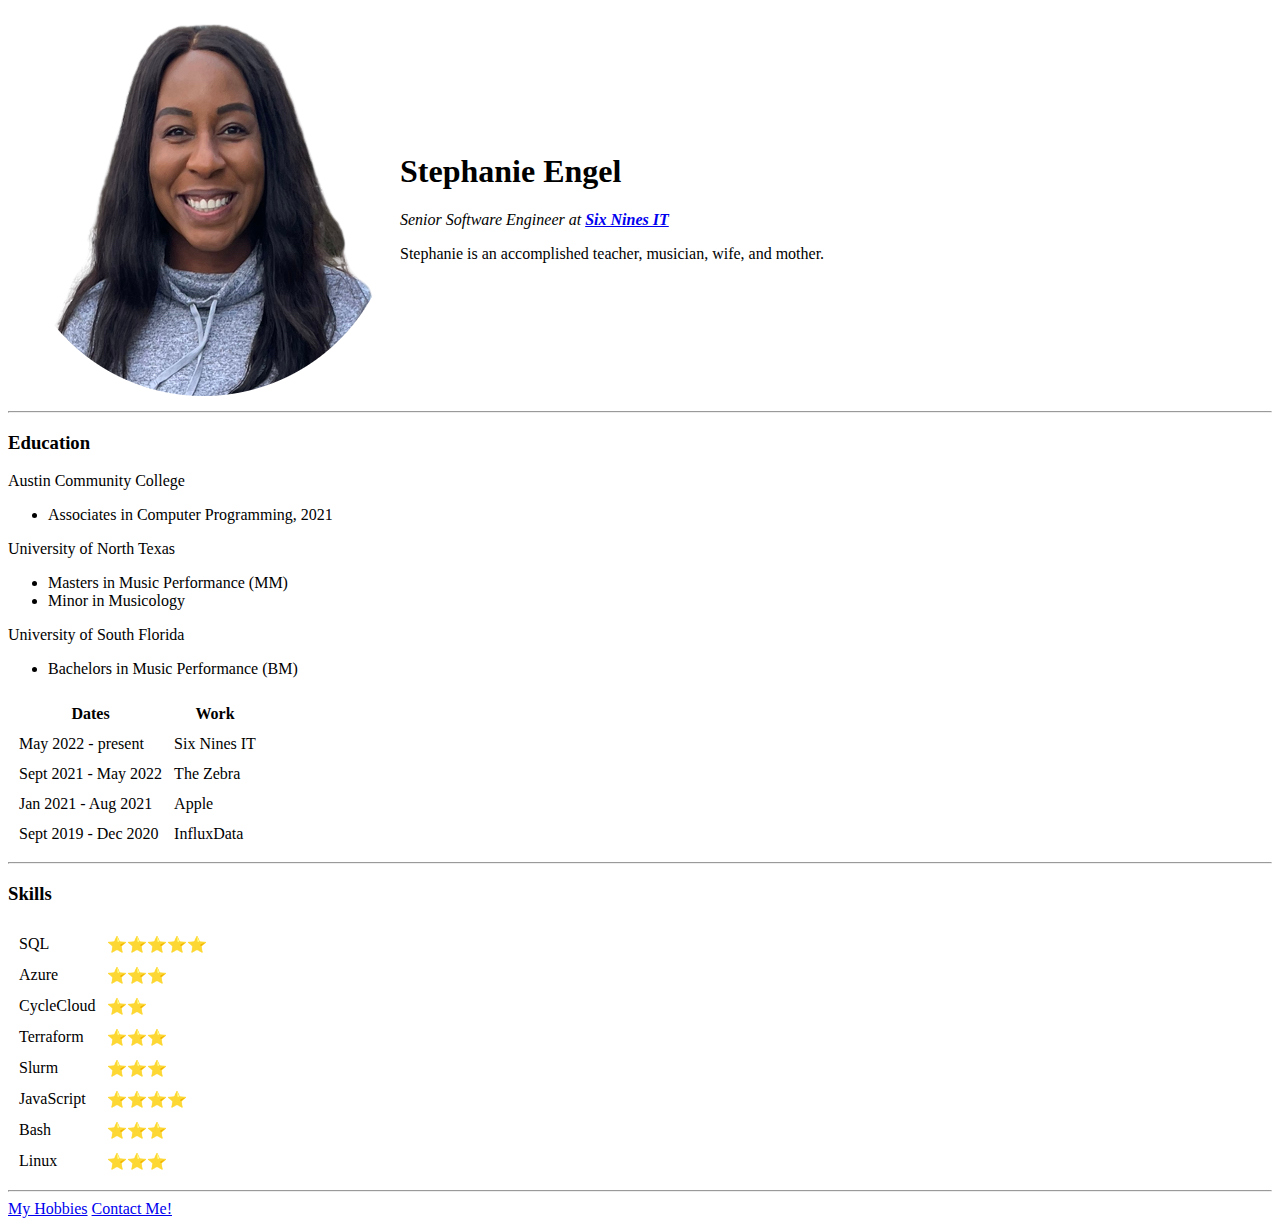
==== index.html @ 7518d999 "initial commit" ====
<!DOCTYPE html>
<head>
    <meta charset="utf-8">
    <title>🎉 Stephanie's Personal Site</title>
</head>
<table>
    <tr>
        <td><img src="images/steph-profile-circle1.png" alt="Stephanie Engel profile pic"></td>
        <td><h1>Stephanie Engel</h1> 
            <p><em>Senior Software Engineer at <strong><a href="https://sixninesit.com/">Six Nines IT</a></strong></em></p>
            <p>Stephanie is an accomplished teacher, musician, wife, and mother.</p></td>
    </tr>
</table>
<body>
    <hr>
    <h3>Education</h3>
    <p>Austin Community College</p>
    <ul>
        <li>Associates in Computer Programming, 2021</li>
    </ul>
    <p>University of North Texas</p>
    <ul>
        <li>Masters in Music Performance (MM)</li>
        <li>Minor in Musicology</li>
    </ul>
    <p>University of South Florida</p>
        <ul>
            <li>Bachelors in Music Performance (BM)</li>
        </ul>
    <table cellspacing="10">
        <thead>
            <tr>
                <th>Dates</th>
                <th>Work</th>
            </tr>
        </thead>
        <tr>
            <td>May 2022 - present</td>
            <td>Six Nines IT</td>
        </tr>
        <tr>
            <td>Sept 2021 - May 2022</td>
            <td>The Zebra</td>
        </tr>
        <tr>
            <td>Jan 2021 - Aug 2021</td>
            <td>Apple</td>
        </tr>
        <tr>
            <td>Sept 2019 - Dec 2020</td>
            <td>InfluxData</td>
        </tr>
    </table>
    <hr>
    <h3>Skills</h3>
    <table cellspacing="10">
        <tr>
            <td>SQL</td>
            <td>⭐⭐⭐⭐⭐</td>
        </tr>
        <tr>
            <td>Azure</td>
            <td>⭐⭐⭐</td>
        </tr>
        <tr>
            <td>CycleCloud</td>
            <td>⭐⭐</td>
        </tr>
        <tr>
            <td>Terraform</td>
            <td>⭐⭐⭐</td>
        </tr>
        <tr>
            <td>Slurm</td>
            <td>⭐⭐⭐</td>
        </tr>
        <tr>
            <td>JavaScript</td>
            <td>⭐⭐⭐⭐</td>
        </tr>
        <tr>
            <td>Bash</td>
            <td>⭐⭐⭐</td>
        </tr>
        <tr>
            <td>Linux</td>
            <td>⭐⭐⭐</td>
        </tr>
    </table>
    <hr>
    <a href="hobbies.html">My Hobbies</a>
    <a href="contact.html">Contact Me!</a>
</body>
</html>
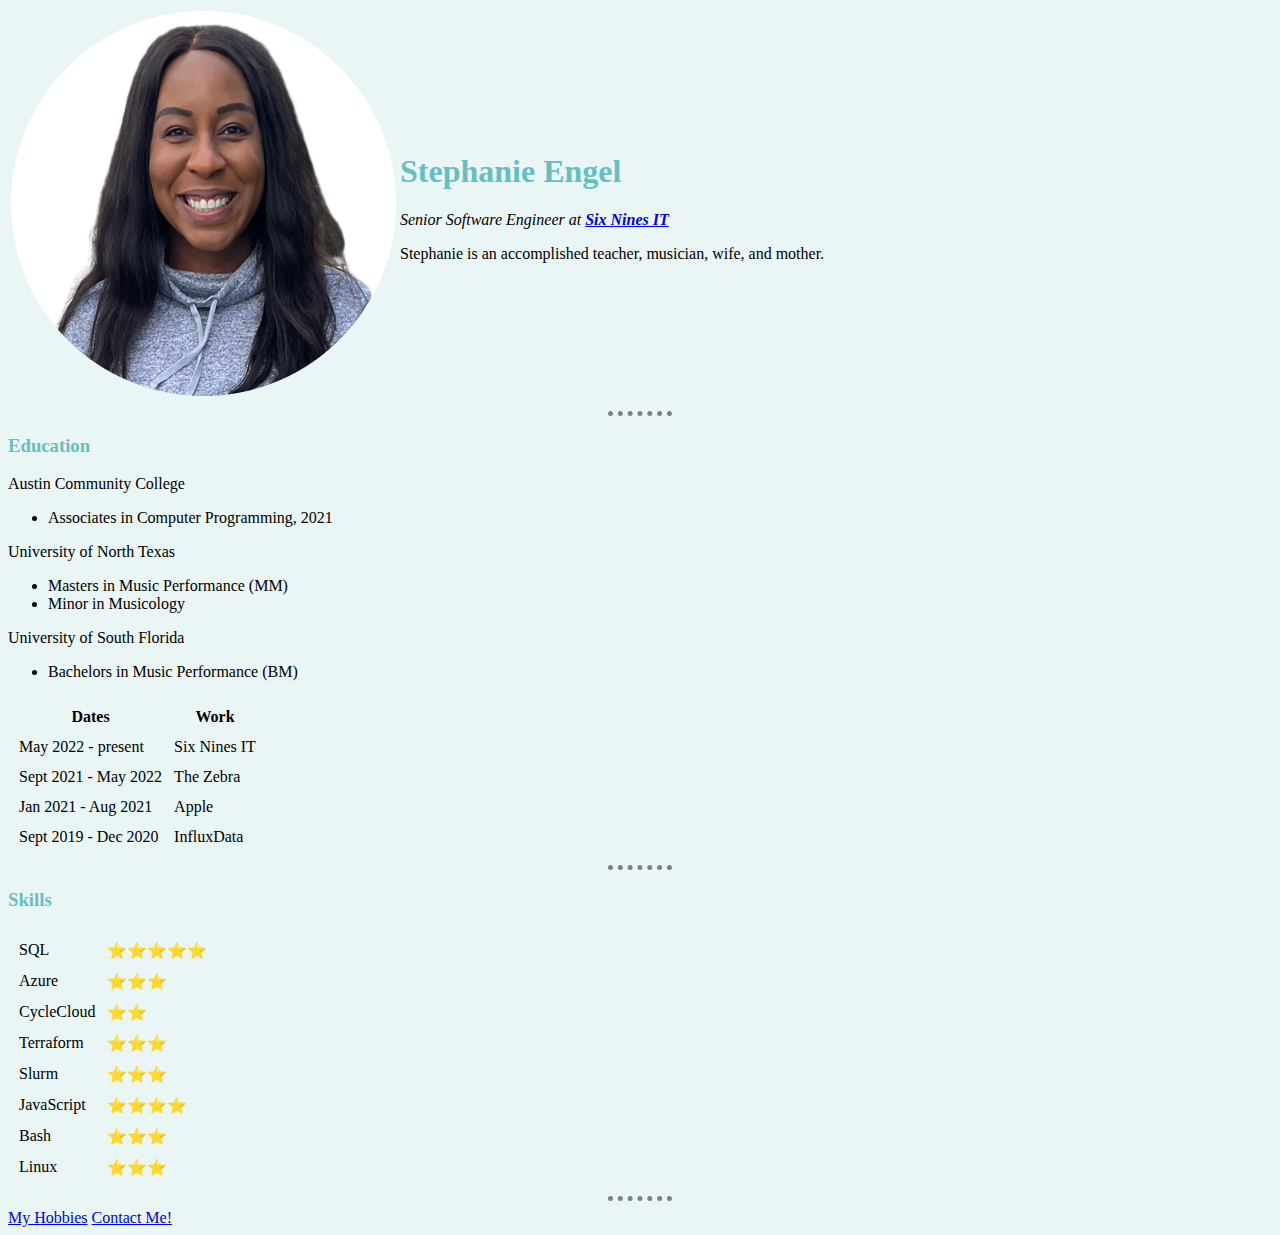
==== commit e7775015: "added stylesheet" ====
--- a/index.html
+++ b/index.html
@@ -2,6 +2,8 @@
 <head>
     <meta charset="utf-8">
     <title>🎉 Stephanie's Personal Site</title>
+
+    <link rel="stylesheet" href="css/styles.css">
 </head>
 <table>
     <tr>
--- a/css/styles.css
+++ b/css/styles.css
@@ -0,0 +1,19 @@
+body {
+    background-color: #EAF6F6;  
+}
+
+hr {
+    border-style: none;
+    border-top-style: dotted;
+    border-color: grey;
+    border-width: 5px;
+    width: 5%;
+}
+
+h1 {
+    color: #66BFBF;
+}
+
+h3  {
+    color: #66BFBF;
+}